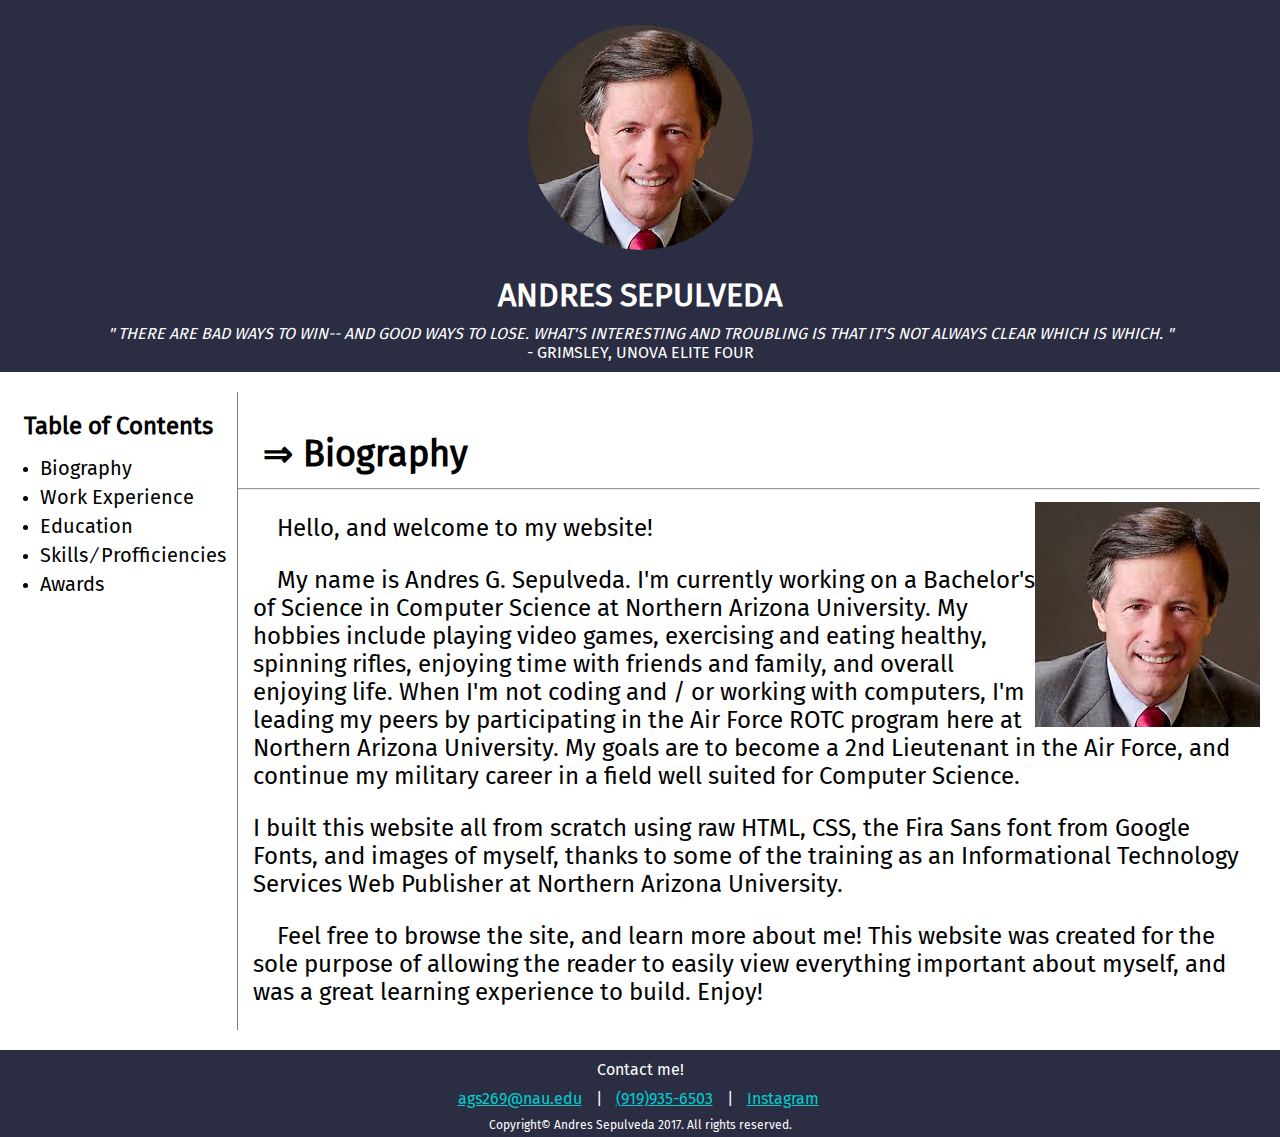
==== index.htm @ e79c566d "Start" ====
<! DOCTYPE html>
<html>
    <!-- Head of Page -->
    <head>
        <meta charset="utf-8">
        <meta name="viewport" content="width=device-width, initial-scale=1.0">
        <title>Biography | Andres Sepulveda</title>
        <link rel="stylesheet" href="_css/styles.css">
    </head>
    
    <!-- Body of Page -->
    <body>
        <!-- Standard Website Header -->
        <header class="header"role="banner">
            <img class="profile-img"src="_images/download.jpg" alt="Profile Pic">
            <h1><b>Andres Sepulveda</b></h1>
            <p><i>&quot There are bad ways to win-- and good ways to lose. What's interesting and troubling is that it's not always clear which is which. &quot</i></p>
            <p class="quotee"> - Grimsley, Unova Elite Four</p>
        </header>
        
        <!-- Main Body of Page -->
        <main class="main" role="main">
            <article role="article">
                <!-- Navigation -->
                <section class="nav">
                    <nav role="navigation">
                        <h2>Table of Contents</h2>
                        <ul>
                            <li>
                                <a href="index.htm">Biography</a>
                            </li>
                            <li>
                                <a href="work.htm">Work Experience</a>
                            </li>
                            <li>
                                <a href="education.htm">Education</a>
                            </li>
                            <li>
                                <a href="skills.htm">Skills &frasl; Profficiencies</a>
                            </li>
                            <li>
                                <a href="awards.htm">Awards</a>
                            </li>
                        </ul>
                    </nav>
                </section>
                
                <!-- Biography -->
                <section class="bio">
                    <h2> &rArr; Biography</h2>
                    <hr>
                    <img class="bio-img" src="_images/download.jpg" alt="hopefully a different profile pic">
                    <p class="p1">&nbsp;&nbsp;&nbsp;&nbsp;Hello, and welcome to my website!</p>
                    <p class="p2">&nbsp;&nbsp;&nbsp;&nbsp;My name is Andres G. Sepulveda. I'm currently working on a Bachelor's of Science in Computer Science at Northern Arizona University. My hobbies include playing video games, exercising and eating healthy, spinning rifles, enjoying time with friends and family, and overall enjoying life. When I'm not coding and / or working with computers, I'm leading my peers by participating in the Air Force ROTC program here at Northern Arizona University. My goals are to become a 2nd Lieutenant in the Air Force, and continue my military career in a field well suited for Computer Science.</p>
                    <p class="p2">I built this website all from scratch using raw HTML, CSS, the Fira Sans font from Google Fonts, and images of myself, thanks to some of the training as an Informational Technology Services Web Publisher at Northern Arizona University.</p>
                    <p class="p2">&nbsp;&nbsp;&nbsp;&nbsp;Feel free to browse the site, and learn more about me! This website was created for the sole purpose of allowing the reader to easily view everything important about myself, and was a great learning experience to build. Enjoy!</p>
                </section>
            </article>
        </main>
        
        <!-- Standard Website Footer -->
        <footer role="contentinfo">
            <div class="contact-info">
                <p>Contact me!</p>
                <a href="#">ags269@nau.edu</a>
                <p class="divider">|</p>
                <a href="#">&#40;919&#41;935-6503</a>
                <p class="divider">|</p>
                <a href="https://www.instagram.com/thebigbrochacho/" target="_blank">Instagram</a>
                <p class="divider"> </p>
                <p class="copyright">Copyright&copy; Andres Sepulveda 2017. All rights reserved.</p>
            </div>
        </footer>
    </body>
</html>
---- _css/styles.css ----
/* Globals 
================ */
body {
    color:black;
    font-family: 'Fira Sans', Geneva, sans-serif;
    margin:0;
}
a {
    color: white;
}
@font-face {
    font-family: 'Fira Sans';
    src: url(../_fonts/Fira_Sans/FiraSans-Regular.ttf);
}

/* Header/Footer 
================ */
header, footer {
    text-align: center;
    margin: 0 auto;
    background: #2B2D42;
    color: white;
}
/* header */
header {
    text-transform:uppercase;
}
header h1,h2 {
    margin-bottom:10px;
}
header p {
    margin-top:10px;
    margin-bottom:0;
}
header .quotee {
    margin-top:0;
    padding-bottom:10px; 
}

.profile-img {
    border-radius: 50%;
    margin-top: 25px;
    margin-bottom:5px;
}
/* footer */
footer {
    text-align:center;
    clear: none;
}
footer h2 {
    margin-bottom: 0px;
}
footer p {
    margin:0;
    padding-top:10px;
}
footer .divider {
    display: inline-block;
}
footer .copyright {
    padding:0;
    padding-bottom:5px;
    font-size: 75%
}
.contact-info a {
    padding: 10px;
    display: inline-block;
    color:darkturquoise;
}

/* Navigation
================ */
nav {
    float:left;
}
nav h2 {
    padding-left:1em;
    padding-right:1em;
}
nav a{
    font-size:20px;
    color:black;
    text-decoration:none;
    display: block;
    margin-bottom:5px;
}
nav a:hover {
    text-decoration:underline;
}
/* Biography (Index) 
================ */
.bio {
    font-size:1.5em;
    overflow: hidden;
    border-left: 1px solid grey;
    margin: 20px;
}
.bio h2 {
    padding-top:10px;
    padding-left:25px;
}
.bio p {
    padding-left:15px;
}
.bio p .p2 {
    clear: none;
}
.bio img {
    float:right;
}

/* Work Experience, Education, Skills/Proficiencies, Awards
================ */
.workex , .education , .skillsProf , .awards{
    font-size:1.5em;
    overflow: hidden;
    border-left: 1px solid grey;
    margin: 20px;
}
.workex h2 , .education h2 , .skillsProf h2 , .awards h2 {
    padding-top:10px;
    padding-left:25px;
}
.workex h3 , .education h3 , .skillsProf h3 , .awards h3 {
    padding-left:15px;
    margin-bottom:5px;
}
.workex h4 , .education h4 , .skillsProf h4 , .awards h4 {
    margin-top:0;
    padding-left: 30px;
    margin-bottom:5px;
}
.workex h6 , .education h6 , .skillsProf h6 , .awards h6 {
    margin-top:0;
    margin-bottom:5px;
    padding-left:60px;
}
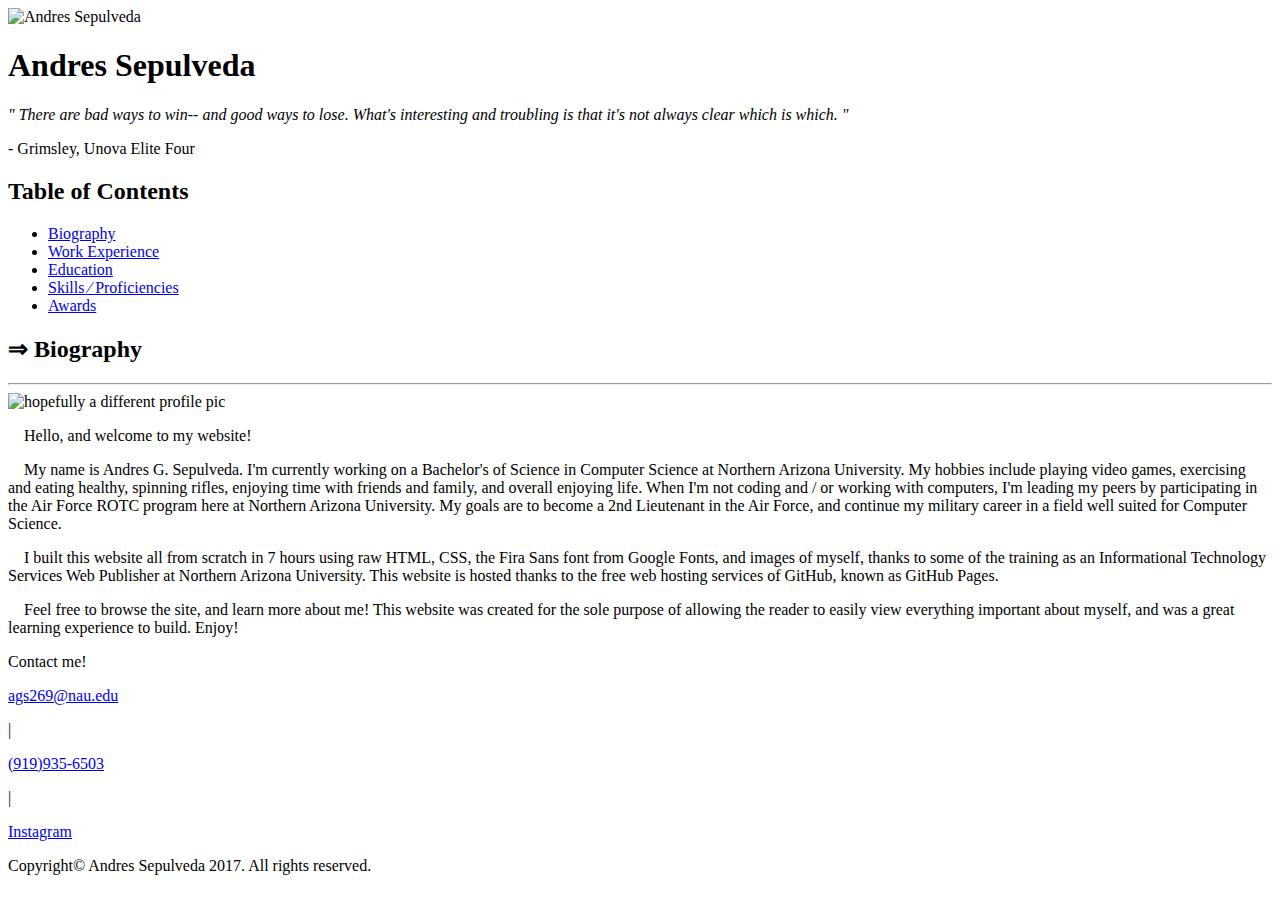
==== commit 660c1dce: "- added favicon.ico. Now website has icon for browser tab  - Changed spelling error with navigation " ====
--- a/index.htm
+++ b/index.htm
@@ -1,20 +1,21 @@
-<! DOCTYPE html>
+<!DOCTYPE html>
 <html>
     <!-- Head of Page -->
     <head>
         <meta charset="utf-8">
         <meta name="viewport" content="width=device-width, initial-scale=1.0">
         <title>Biography | Andres Sepulveda</title>
-        <link rel="stylesheet" href="_css/styles.css">
+        <link rel="stylesheet" href="css/styles.css">
+        <link rel="icon" type="image/x-icon" href="images/favicon.ico">
     </head>
     
     <!-- Body of Page -->
     <body>
         <!-- Standard Website Header -->
         <header class="header"role="banner">
-            <img class="profile-img"src="_images/download.jpg" alt="Profile Pic">
+            <img class="profile-img"src="images/profile-img.jpg.jpg" alt="Andres Sepulveda">
             <h1><b>Andres Sepulveda</b></h1>
-            <p><i>&quot There are bad ways to win-- and good ways to lose. What's interesting and troubling is that it's not always clear which is which. &quot</i></p>
+            <p><i>&quot; There are bad ways to win-- and good ways to lose. What's interesting and troubling is that it's not always clear which is which. &quot;</i></p>
             <p class="quotee"> - Grimsley, Unova Elite Four</p>
         </header>
         
@@ -36,7 +37,7 @@
                                 <a href="education.htm">Education</a>
                             </li>
                             <li>
-                                <a href="skills.htm">Skills &frasl; Profficiencies</a>
+                                <a href="skills.htm">Skills &frasl; Proficiencies</a>
                             </li>
                             <li>
                                 <a href="awards.htm">Awards</a>
@@ -49,10 +50,10 @@
                 <section class="bio">
                     <h2> &rArr; Biography</h2>
                     <hr>
-                    <img class="bio-img" src="_images/download.jpg" alt="hopefully a different profile pic">
+                    <img class="bio-img" src="images/imagejpeg_02.jpg" alt="hopefully a different profile pic">
                     <p class="p1">&nbsp;&nbsp;&nbsp;&nbsp;Hello, and welcome to my website!</p>
                     <p class="p2">&nbsp;&nbsp;&nbsp;&nbsp;My name is Andres G. Sepulveda. I'm currently working on a Bachelor's of Science in Computer Science at Northern Arizona University. My hobbies include playing video games, exercising and eating healthy, spinning rifles, enjoying time with friends and family, and overall enjoying life. When I'm not coding and / or working with computers, I'm leading my peers by participating in the Air Force ROTC program here at Northern Arizona University. My goals are to become a 2nd Lieutenant in the Air Force, and continue my military career in a field well suited for Computer Science.</p>
-                    <p class="p2">I built this website all from scratch using raw HTML, CSS, the Fira Sans font from Google Fonts, and images of myself, thanks to some of the training as an Informational Technology Services Web Publisher at Northern Arizona University.</p>
+                    <p class="p2">&nbsp;&nbsp;&nbsp;&nbsp;I built this website all from scratch in 7 hours using raw HTML, CSS, the Fira Sans font from Google Fonts, and images of myself, thanks to some of the training as an Informational Technology Services Web Publisher at Northern Arizona University. This website is hosted thanks to the free web hosting services of GitHub, known as GitHub Pages.</p>
                     <p class="p2">&nbsp;&nbsp;&nbsp;&nbsp;Feel free to browse the site, and learn more about me! This website was created for the sole purpose of allowing the reader to easily view everything important about myself, and was a great learning experience to build. Enjoy!</p>
                 </section>
             </article>
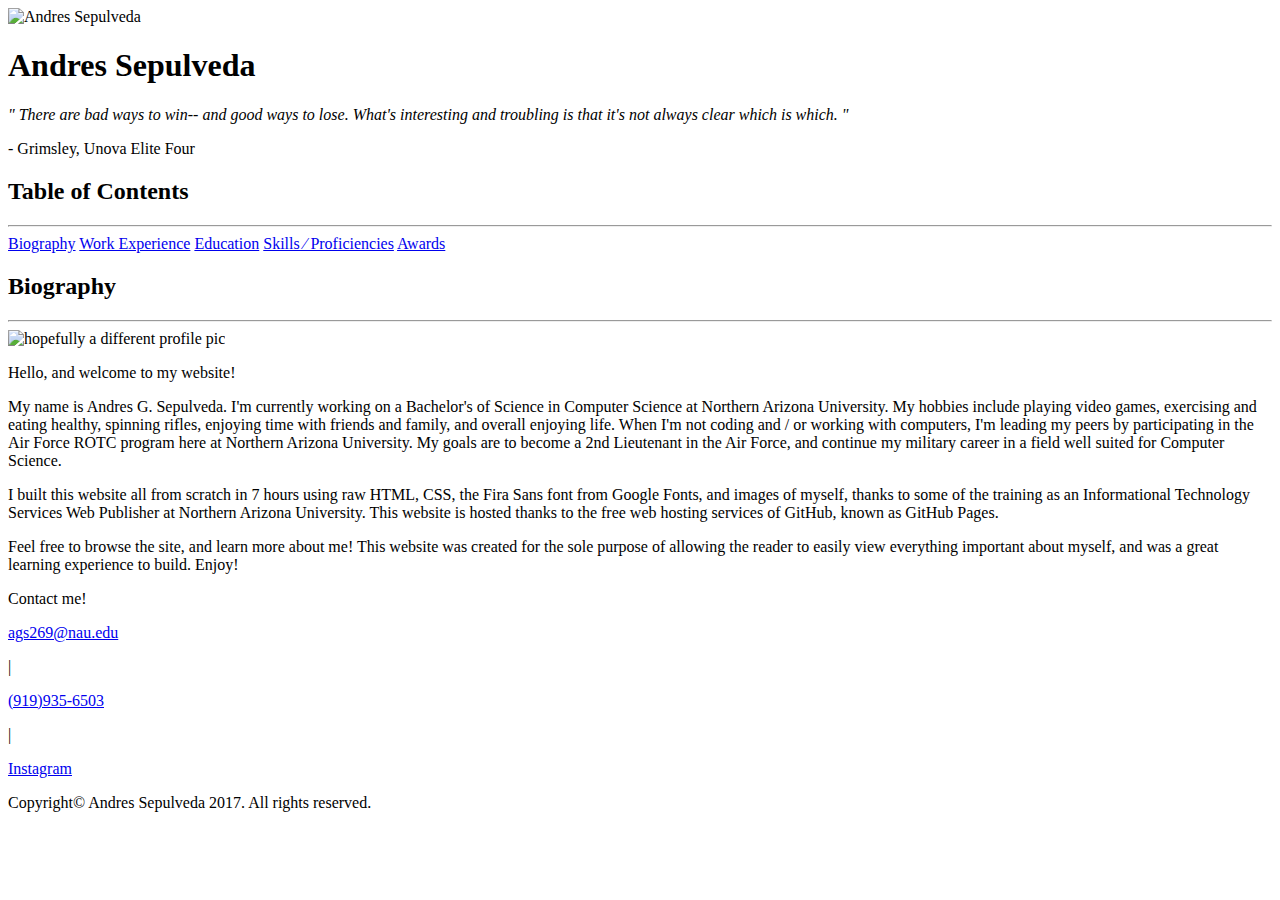
==== commit 1b8276f9: "Added Google Analytics Script" ====
--- a/index.htm
+++ b/index.htm
@@ -2,6 +2,16 @@
 <html>
     <!-- Head of Page -->
     <head>
+        <script>
+            (function(i,s,o,g,r,a,m){i['GoogleAnalyticsObject']=r;i[r]=i[r]||function(){
+            (i[r].q=i[r].q||[]).push(arguments)},i[r].l=1*new Date();a=s.createElement(o),
+            m=s.getElementsByTagName(o)[0];a.async=1;a.src=g;m.parentNode.insertBefore(a,m)
+            })(window,document,'script','https://www.google-analytics.com/analytics.js','ga');
+
+            ga('create', 'UA-99898964-1', 'auto');
+            ga('send', 'pageview');
+
+        </script>
         <meta charset="utf-8">
         <meta name="viewport" content="width=device-width, initial-scale=1.0">
         <title>Biography | Andres Sepulveda</title>
@@ -23,38 +33,30 @@
         <main class="main" role="main">
             <article role="article">
                 <!-- Navigation -->
-                <section class="nav">
+                <div class="nav">
                     <nav role="navigation">
                         <h2>Table of Contents</h2>
-                        <ul>
-                            <li>
-                                <a href="index.htm">Biography</a>
-                            </li>
-                            <li>
-                                <a href="work.htm">Work Experience</a>
-                            </li>
-                            <li>
-                                <a href="education.htm">Education</a>
-                            </li>
-                            <li>
-                                <a href="skills.htm">Skills &frasl; Proficiencies</a>
-                            </li>
-                            <li>
-                                <a href="awards.htm">Awards</a>
-                            </li>
-                        </ul>
+                        <hr>
+                                <a class="dropbtn" href="index.htm">Biography</a>
+                                <a class="dropbtn" 
+                                href="work.htm">Work Experience</a>
+                                <a class="dropbtn" 
+                                href="education.htm">Education</a>
+                                <a class="dropbtn"
+                                href="skills.htm">Skills &frasl; Proficiencies</a>
+                                <a class="dropbtn" href="awards.htm">Awards</a>
                     </nav>
-                </section>
+                </div>
                 
                 <!-- Biography -->
                 <section class="bio">
-                    <h2> &rArr; Biography</h2>
+                    <h2>Biography</h2>
                     <hr>
                     <img class="bio-img" src="images/imagejpeg_02.jpg" alt="hopefully a different profile pic">
-                    <p class="p1">&nbsp;&nbsp;&nbsp;&nbsp;Hello, and welcome to my website!</p>
-                    <p class="p2">&nbsp;&nbsp;&nbsp;&nbsp;My name is Andres G. Sepulveda. I'm currently working on a Bachelor's of Science in Computer Science at Northern Arizona University. My hobbies include playing video games, exercising and eating healthy, spinning rifles, enjoying time with friends and family, and overall enjoying life. When I'm not coding and / or working with computers, I'm leading my peers by participating in the Air Force ROTC program here at Northern Arizona University. My goals are to become a 2nd Lieutenant in the Air Force, and continue my military career in a field well suited for Computer Science.</p>
-                    <p class="p2">&nbsp;&nbsp;&nbsp;&nbsp;I built this website all from scratch in 7 hours using raw HTML, CSS, the Fira Sans font from Google Fonts, and images of myself, thanks to some of the training as an Informational Technology Services Web Publisher at Northern Arizona University. This website is hosted thanks to the free web hosting services of GitHub, known as GitHub Pages.</p>
-                    <p class="p2">&nbsp;&nbsp;&nbsp;&nbsp;Feel free to browse the site, and learn more about me! This website was created for the sole purpose of allowing the reader to easily view everything important about myself, and was a great learning experience to build. Enjoy!</p>
+                    <p class="p1">Hello, and welcome to my website!</p>
+                    <p class="p2">My name is Andres G. Sepulveda. I'm currently working on a Bachelor's of Science in Computer Science at Northern Arizona University. My hobbies include playing video games, exercising and eating healthy, spinning rifles, enjoying time with friends and family, and overall enjoying life. When I'm not coding and / or working with computers, I'm leading my peers by participating in the Air Force ROTC program here at Northern Arizona University. My goals are to become a 2nd Lieutenant in the Air Force, and continue my military career in a field well suited for Computer Science.</p>
+                    <p class="p2">I built this website all from scratch in 7 hours using raw HTML, CSS, the Fira Sans font from Google Fonts, and images of myself, thanks to some of the training as an Informational Technology Services Web Publisher at Northern Arizona University. This website is hosted thanks to the free web hosting services of GitHub, known as GitHub Pages.</p>
+                    <p class="p2">Feel free to browse the site, and learn more about me! This website was created for the sole purpose of allowing the reader to easily view everything important about myself, and was a great learning experience to build. Enjoy!</p>
                 </section>
             </article>
         </main>
